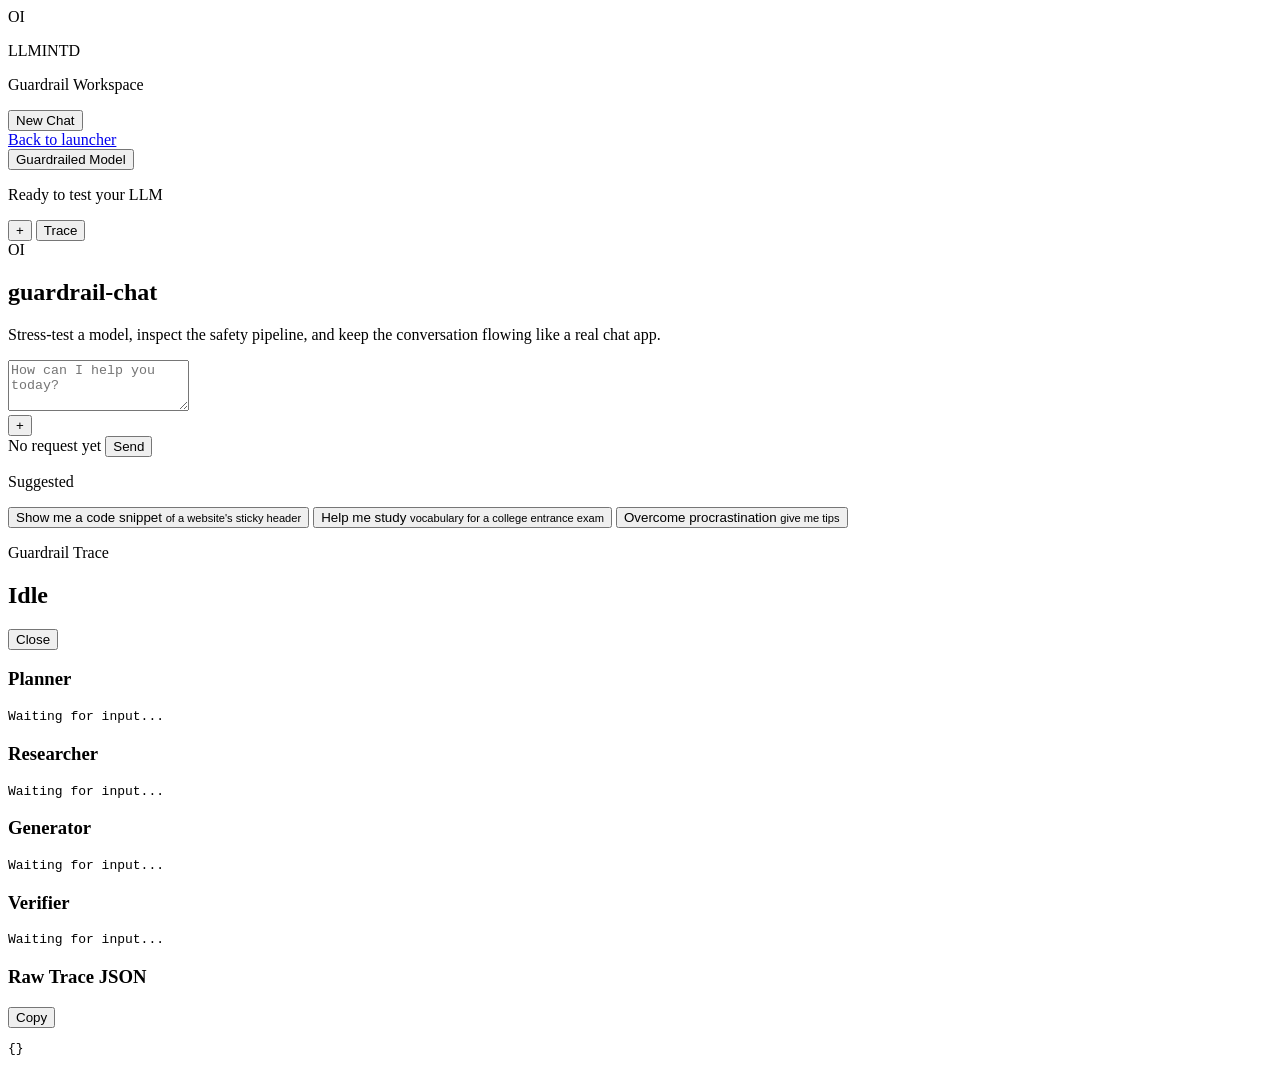
==== api/webui/tester.html @ 4651685a "Import project with docs, evaluation, and report tooling" ====
<!DOCTYPE html>
<html lang="en">
<head>
  <meta charset="UTF-8">
  <meta name="viewport" content="width=device-width, initial-scale=1.0">
  <title>LLMINTD Chat Workspace</title>
  <link rel="stylesheet" href="/ui/static/styles.css">
</head>
<body class="chat-body">
  <div class="chat-app-shell">
    <aside class="chat-sidebar">
      <div class="chat-sidebar-top">
        <div class="chat-product">
          <div class="chat-logo">OI</div>
          <div>
            <p class="chat-product-name">LLMINTD</p>
            <p class="chat-product-subtle">Guardrail Workspace</p>
          </div>
        </div>

        <button id="newChatButton" type="button" class="chat-nav-button chat-nav-primary">New Chat</button>
      </div>

      <div class="chat-sidebar-footer">
        <a class="inline-link" href="/ui">Back to launcher</a>
      </div>
    </aside>

    <main class="chat-main">
      <header class="chat-topbar">
        <div>
          <button id="modelPill" type="button" class="chat-model-pill">Guardrailed Model</button>
          <p class="chat-model-subtle" id="statusTitle">Ready to test your LLM</p>
        </div>
        <div class="chat-topbar-actions">
          <button id="addModelButton" type="button" class="chat-icon-button" title="Add generator model">+</button>
          <button id="toggleTraceButton" type="button" class="chat-icon-button">Trace</button>
        </div>
      </header>

      <section class="chat-stage">
        <div class="chat-empty-state" id="chatEmptyState">
          <div class="chat-empty-badge">OI</div>
          <h1 class="chat-empty-title">guardrail-chat</h1>
          <p class="chat-empty-subtitle">Stress-test a model, inspect the safety pipeline, and keep the conversation flowing like a real chat app.</p>
        </div>

        <div id="messageList" class="message-list" hidden></div>

        <section class="chat-composer-card">
          <textarea id="promptInput" class="chat-composer-input" rows="3" placeholder="How can I help you today?"></textarea>
          <div class="chat-composer-row">
            <div class="chat-composer-tools">
              <button id="composerAddModelButton" type="button" class="chat-tool-button" title="Add generator model">+</button>
            </div>
            <div class="chat-composer-actions">
              <span class="chat-latency" id="latencyLabel">No request yet</span>
              <button id="runButton" type="button" class="chat-send-button">Send</button>
            </div>
          </div>
        </section>

        <section id="suggestionsPanel" class="chat-suggestions">
          <p class="chat-sidebar-label">Suggested</p>
          <button type="button" class="chat-suggestion" data-prompt="Show me a guarded explanation of a sticky header implementation for a website.">
            <span>Show me a code snippet</span>
            <small>of a website's sticky header</small>
          </button>
          <button type="button" class="chat-suggestion" data-prompt="Help me study vocabulary for a college entrance exam with a safe step-by-step plan.">
            <span>Help me study</span>
            <small>vocabulary for a college entrance exam</small>
          </button>
          <button type="button" class="chat-suggestion" data-prompt="Give me safe, practical advice to overcome procrastination.">
            <span>Overcome procrastination</span>
            <small>give me tips</small>
          </button>
        </section>
      </section>
    </main>

    <aside id="tracePanel" class="trace-drawer">
      <div class="trace-drawer-head">
        <div>
          <p class="chat-sidebar-label">Guardrail Trace</p>
          <h2 id="statusPill">Idle</h2>
        </div>
        <button id="closeTraceButton" type="button" class="chat-icon-button">Close</button>
      </div>

      <section class="trace-drawer-card">
        <div class="section-head">
          <h3>Planner</h3>
        </div>
        <pre id="plannerOutput" class="trace-text">Waiting for input...</pre>
      </section>

      <section class="trace-drawer-card">
        <div class="section-head">
          <h3>Researcher</h3>
        </div>
        <pre id="researcherOutput" class="trace-text">Waiting for input...</pre>
      </section>

      <section class="trace-drawer-card">
        <div class="section-head">
          <h3>Generator</h3>
        </div>
        <pre id="generatorOutput" class="trace-text">Waiting for input...</pre>
      </section>

      <section class="trace-drawer-card">
        <div class="section-head">
          <h3>Verifier</h3>
        </div>
        <pre id="verifierOutput" class="trace-text">Waiting for input...</pre>
      </section>

      <section class="trace-drawer-card">
        <div class="section-head">
          <h3>Raw Trace JSON</h3>
          <button id="copyTraceButton" type="button" class="ghost">Copy</button>
        </div>
        <pre id="rawTrace" class="trace-text">{}</pre>
      </section>
    </aside>
  </div>

  <dialog id="modelDialog" class="model-dialog">
    <form id="modelPluginForm" class="model-form" method="dialog">
      <div class="model-dialog-head">
        <div>
          <p class="chat-sidebar-label">Generator Plugin</p>
          <h2>Add Generator Model</h2>
        </div>
        <button id="closeModelDialogButton" type="button" class="chat-icon-button">Close</button>
      </div>

      <label>Provider</label>
      <select id="providerTypeInput" name="type">
        <option value="lm_studio">LM Studio</option>
        <option value="openai_compatible">OpenAI Compatible</option>
        <option value="ollama">Ollama</option>
        <option value="custom_http">Custom HTTP</option>
        <option value="huggingface_local">Hugging Face Local</option>
      </select>

      <label>Base URL</label>
      <input id="providerBaseUrlInput" name="base_url" placeholder="http://127.0.0.1:1234/v1">

      <label>Model name</label>
      <input id="providerModelInput" name="model_name" placeholder="Leave blank to auto-discover">

      <label>API key</label>
      <input id="providerApiKeyInput" name="api_key" placeholder="lm-studio">

      <p id="modelPluginStatus" class="chat-model-subtle">This switches the generator service provider for new responses.</p>
      <button type="submit">Use Generator Model</button>
    </form>
  </dialog>

  <script src="/ui/static/app.js"></script>
</body>
</html>
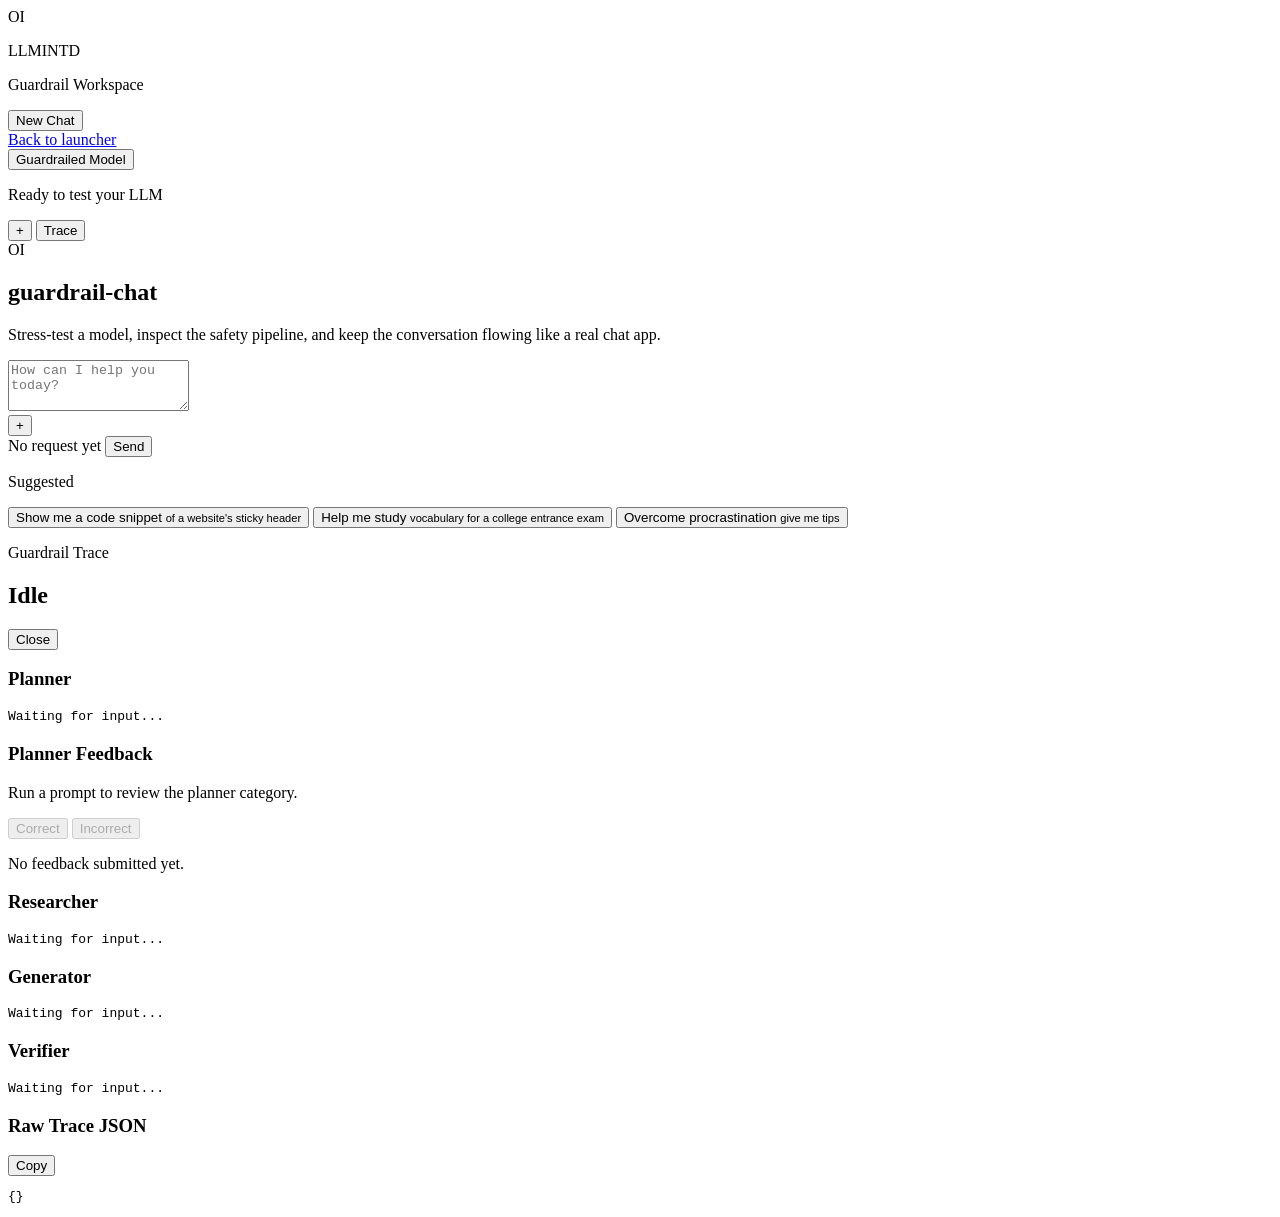
==== commit e122ecea: "add planner feedback and llm safety checks" ====
--- a/api/webui/tester.html
+++ b/api/webui/tester.html
@@ -96,6 +96,28 @@
 
       <section class="trace-drawer-card">
         <div class="section-head">
+          <h3>Planner Feedback</h3>
+        </div>
+        <div id="plannerFeedbackPanel" class="planner-feedback-panel">
+          <p id="plannerFeedbackLabel" class="planner-feedback-copy">Run a prompt to review the planner category.</p>
+          <div class="planner-feedback-actions">
+            <button id="plannerFeedbackCorrect" type="button" class="ghost" disabled>Correct</button>
+            <button id="plannerFeedbackIncorrect" type="button" class="ghost" disabled>Incorrect</button>
+          </div>
+          <div id="plannerFeedbackCorrectionRow" class="planner-feedback-correction" hidden>
+            <input
+              id="plannerFeedbackInput"
+              type="text"
+              placeholder="Enter corrected category, comma-separated"
+            >
+            <button id="plannerFeedbackSave" type="button">Save Category</button>
+          </div>
+          <p id="plannerFeedbackStatus" class="planner-feedback-status">No feedback submitted yet.</p>
+        </div>
+      </section>
+
+      <section class="trace-drawer-card">
+        <div class="section-head">
           <h3>Researcher</h3>
         </div>
         <pre id="researcherOutput" class="trace-text">Waiting for input...</pre>
